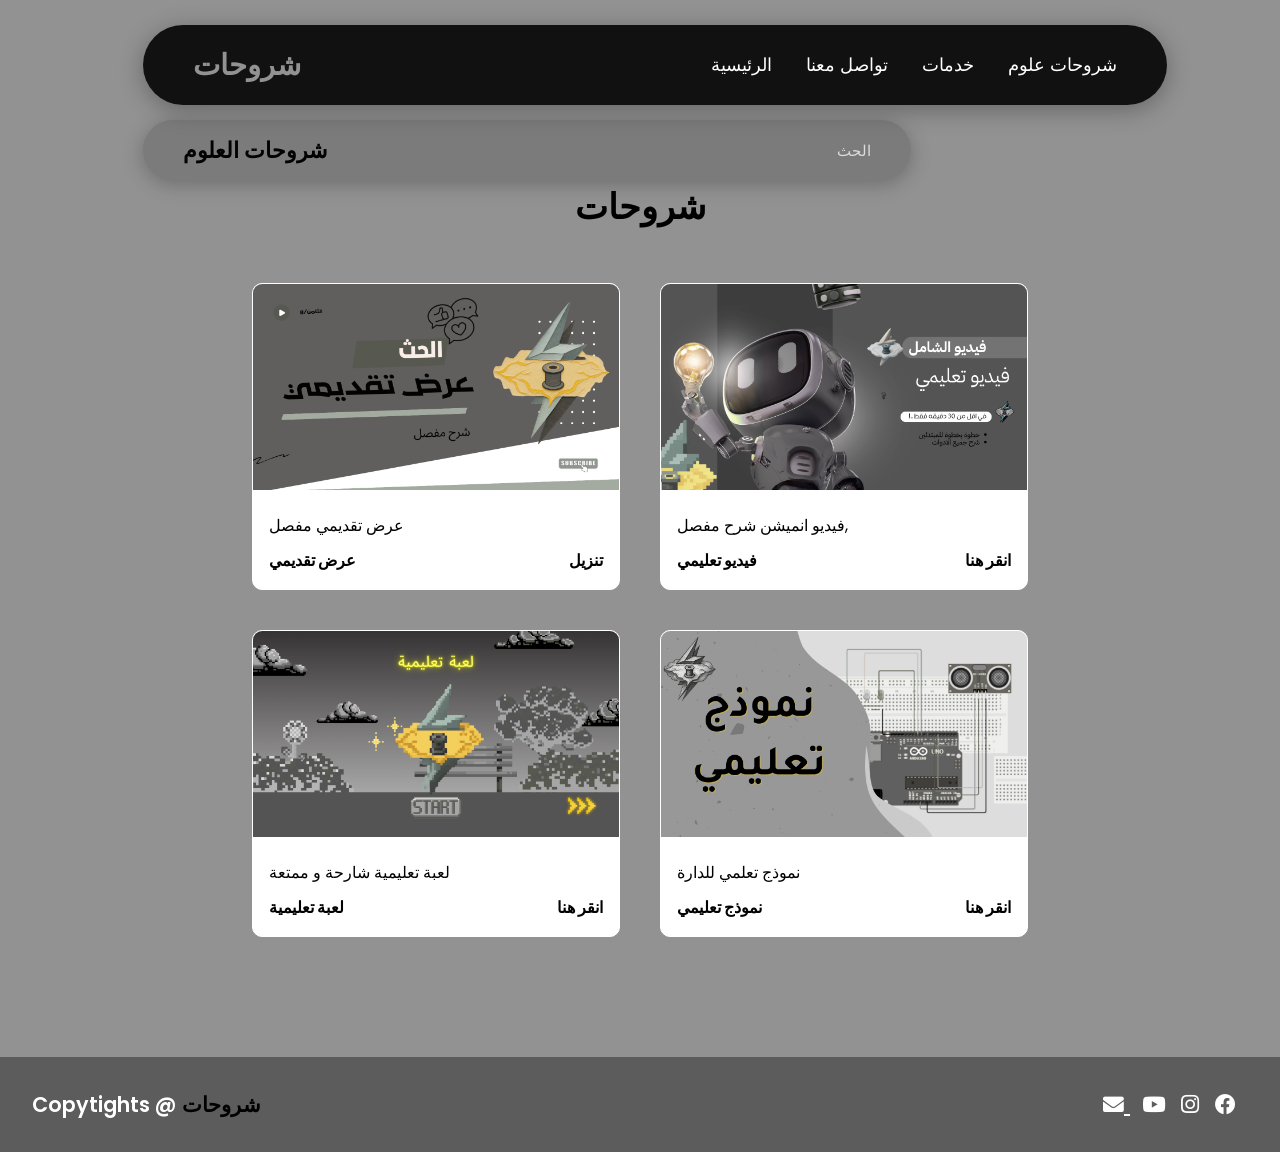
==== شروحات الحث.html @ 0b9f8df2 "8grade" ====
<!DOCTYPE html>
<html lang="en">
<head>
    <meta charset="UTF-8">
<meta http-equiv="X-UA-Compatible" content="IE=edge">
<meta name="viewport" content="width=device-width, initial-scale=1.0">
<link rel="stylesheet" href="https://cdnjs.cloudflare.com/ajax/libs/font-awesome/5.15.4/css/all.min.css">
<link rel="stylesheet" href="style.css">
<title>الحث</title>
</head>
<body>

    <header class="main-header">
       <a href="index.html" class="logo">شروحات</a>
       <nav class="navigation">
     
        <a href="PROJECTS.html">شروحات علوم</a>
        <a href="SERVE.HTML">خدمات</a>
        <a href="k.html">تواصل معنا</a>
         <a href="index.html">الرئيسية</a>
        </nav>
        <div class="burger-menu" id="burger-menu">
            <span></span>
            <span></span>
            <span></span>
        </div>
    </header>

        <header class="sub-header">
       <a href="PROJECTS.html" class="logo">شروحات العلوم</a>
       <nav class="navigation">
     
     
         <a href="شروحات الحث.html">الحث</a>
        </nav>
        <div class="burger-menu sub-burger" id="sub-burger-menu">
            <span></span>
            <span></span>
            <span></span>
        </div>
    </header>



    <section class="projects" id="projects">
    <h2 class="title">شروحات</h2>
    <div class="content">
        <div class="project-card">
            <div class="project-image">
                <img src="images/خ.png"/>


            </div>
            <div class="project-info">
                <p class="project-category">عرض تقديمي مفصل </p>
                <strong class="project-title">
                    <span>عرض تقديمي</span>
                    <a href="c:\Users\Essam\OneDrive\Desktop\المحثات الكهربائية في الدارات_ التوالي والتوازي.pptx" class="more-details">تنزيل</a>

                </strong>

            </div>


        </div>
         <div class="project-card">
            <div class="project-image">
                <img src="images/ه.png"/>


            </div>
            <div class="project-info">
                <p class="project-category">فيديو انميشن 
                    شرح مفصل,
                </p>
                <strong class="project-title">
                    <span>فيديو تعليمي</span>
                    <a href="#" class="more-details">انقر هنا</a>

                </strong>

            </div>


        </div>
        <div class="project-card">
            <div class="project-image">
                <img src="images/ع.png"/>


            </div>
            <div class="project-info">
                <p class="project-category">لعبة تعليمية شارحة و ممتعة</p>
                <strong class="project-title">
                    <span>لعبة تعليمية</span>
                    <a href="https://phet.colorado.edu/sims/html/circuit-construction-kit-ac/latest/circuit-construction-kit-ac_all.html?locale=ar_SA" class="more-details">انقر هنا</a>

                </strong>

            </div>


        </div>
        <div class="project-card">
            <div class="project-image">
                <img src="images/ت.png"/>


            </div>
            <div class="project-info">
                <p class="project-category">نموذج تعلمي للدارة</p>
                <strong class="project-title">
                    <span>نموذج تعليمي</span>
                    <a href="https://wokwi.com/projects/457749333641877505" class="more-details">انقر هنا</a>

                </strong>

            </div>


        </div>
        

    </section>

        <footer class="footer">
    <p class="footer-title">Copytights @ <span>شروحات</span></p>
    <div class="socialicon">
        <a href="https://mail.google.com/mail/?view=cm&fs=1&to=aloloomaloloom12@gmail.com" target="_blank">
    <i class="fas fa-envelope"></i>
</a>

        <a href="http://www.youtube.com/@AloloomAloloom"><i class="fab fa-youtube"></i></a>
        <a href="https://www.instagram.com/aloloomaloloom12/?hl=en"><i class="fab fa-instagram"></i></a>
        <a href="https://www.facebook.com/profile.php?id=61588192769594"><i class="fab fa-facebook"></i></a>
    </div>

</footer>
    
<script src="images/يز.js"></script>
</body>
</html>
---- style.css ----
@import url('https://fonts.googleapis.com/css2?family=Poppins:wght@100;200;300;400;500;600;700;800;900&display=swap');



*{
   font-family: 'Poppins', sans-serif;
  margin: 0;
  padding: 0;
box-sizing: border-box;
scroll-behavior: smooth;

}


  


.main-header{
    background-color: #111111;
    width: 80%;
    height: 80px;
    position: fixed;
    z-index: 999;
    display: flex;
    justify-content: space-between;
    align-items: center;
    padding: 10px 50px;
    border-radius: 40px;
    left: 10%;
    top: 10px;
    box-shadow: 0 5px 25px rgba(1 1 1 / 30%);
    margin: 15px;
    transition: 0.7s ease;
}

.sub-header{
    background-color: #7c7b7b;
    width: 60%;
    height: 60px;
    position: fixed;
    z-index: 998;
    display: flex;
    justify-content: space-between;
    align-items: center;
    padding: 10px 40px;
    border-radius: 30px;
    left: 10%;
    top: 105px;
    box-shadow: 0 4px 20px rgba(0 0 0 / 25%);
    margin: 15px;
    transition: 0.7s ease;
}

.sub-header .logo{
    font-size: 1.4em;
    color: #020202;
}

.sub-header .navigation a{
    color: #ddd;
    font-size: 0.95em;
    padding-left: 22px;
}

/* Sub-header Burger Menu */
.sub-burger {
    display: none;
    flex-direction: column;
    cursor: pointer;
    padding: 5px;
    background-color: rgba(255, 255, 255, 0.1);
    border-radius: 5px;
    margin-left: 20px;
}

.sub-burger span {
    width: 20px;
    height: 2px;
    background-color: #ffffff;
    margin: 2px 0;
    transition: 0.3s;
    pointer-events: none;
    border-radius: 1px;
}

.sub-burger.active span:nth-child(1) {
    transform: rotate(-45deg) translate(-3px, 4px);
}

.sub-burger.active span:nth-child(2) {
    opacity: 0;
}

.sub-burger.active span:nth-child(3) {
    transform: rotate(45deg) translate(-3px, -4px);
}

.sub-header .navigation.active {
    display: flex;
    flex-direction: column;
    position: absolute;
    top: 60px;
    left: 10%;
    width: 60%;
    background-color: #7c7b7b;
    padding: 15px;
    border-radius: 0 0 30px 30px;
    box-shadow: 0 4px 20px rgba(0, 0, 0, 0.3);
    z-index: 997;
}

.sub-header .navigation.active a {
    padding: 8px 0;
    border-bottom: 1px solid #999;
    text-align: center;
}

.sub-header .navigation.active a:last-child {
    border-bottom: none;
}

@keyframes flyIn {
    from {
        transform: translateX(-100%);
        opacity: 0;
    }
    to {
        transform: translateX(0);
        opacity: 1;
    }
}













.logo{
    text-decoration: none;
      color: #929292;
      text-transform: uppercase;
      font-weight: 700;
      font-size: 1.8em;
}

.navigation a{
   color: #ffffff;
   text-decoration: none;
   font-size: 1.1em;
   font-weight: 500;
   padding-left: 30px;
   
}

.navigation a:hover{
    color: #928888;
}

/* Burger Menu Styles */
.burger-menu {
    display: none;
    flex-direction: column;
    cursor: pointer;
    padding: 10px;
    background-color: rgba(255, 255, 255, 0.2);
    border-radius: 5px;
    margin-left: 20px;
    transition: background-color 0.3s ease;
}

.burger-menu:hover {
    background-color: rgba(255, 255, 255, 0.3);
}

.burger-menu span {
    width: 25px;
    height: 3px;
    background-color: #ffffff;
    margin: 3px 0;
    transition: 0.3s;
    border-radius: 2px; /* Add rounded corners */
    pointer-events: none; /* Prevent spans from blocking clicks */
}

.burger-menu.active span:nth-child(1) {
    transform: rotate(-45deg) translate(-5px, 6px);
}

.burger-menu.active span:nth-child(2) {
    opacity: 0;
}

.burger-menu.active span:nth-child(3) {
    transform: rotate(45deg) translate(-5px, -6px);
}

.navigation.active {
    display: flex;
    flex-direction: column;
    position: absolute;
    top: 90px; /* Adjusted to align with bottom of header (10px top + 80px height) */
    left: 10%; /* Align with header left position */
    width: 80%; /* Match header width */
    background-color: #111111;
    padding: 20px;
    border-radius: 0 0 40px 40px; /* Match header border radius */
    box-shadow: 0 5px 25px rgba(1, 1, 1, 0.3);
    z-index: 998; /* Below header but above other content */
}

.navigation.active a {
    padding: 10px 0;
    border-bottom: 1px solid #333;
}

.navigation.active a:last-child {
    border-bottom: none;
}



section{
    padding: 180px 200px 100px;
    
}

.main{
    background-color: #3d3d3f;
    width: 100%;
    min-height: 100vh;
    display: flex;
    align-items: center;
    background: url(images/ن.png ) no-repeat;
    background-size: cover;
    background-position: center;
    background-attachment: fixed;
}

.main h2{
    color: #fff;
    font-size: 1.4em;
    font-weight: 500;
}

.main h2 span{
    display: inline-block;
    margin-top: 10px;
    color: #000000;
    font-size: 3em;
    font-weight: 600;
    animation: flyIn 2s ease-in-out;
}

.main h3{
    color: #fff;
    font-size: 2em;
    font-weight: 700;
    letter-spacing: 1px;
    margin-top: 10px;
    margin-bottom: 30px;
}

.main-btn{
    color: #fff;
    background-color: #a1a2a3;
    text-decoration: none;
    font-size: 1.1em;
    font-weight: 600;
    display: inline-block;
    padding: 0.9375em 2.1875em;
    letter-spacing: 1px;
    border-radius: 15px;
    margin-bottom: 40px;
    transition: 0.7s ease;

}

.main-btn:hover{
    background-color: #444444;
    transform: scale(1.1);
}

.socialicon a{
    color: #fff;
    font-size: 1.7em;
    padding-right: 30px;
    
}

.title{
    display:flex;
    justify-content: center;
    color: #000000;
    font-size: 2.2em;
    font-weight: 800;
    margin-bottom: 30px;
}

.content{
    display: flex;
    justify-content: center;
    flex-direction: row;
    flex-wrap: wrap;
}

.card{
    background-color: #fff;
    width: 21.25em;
    box-shadow: 0 5px 25px rgba(1 1 1 / 15%);
    border-radius: 10px;
    padding: 25px;
    margin: 15px;
    transition: 0.7s ease;
}

.card:hover{
    transform: scale(1.1);
}

.icon{
    color: #444;
    font-size: 8em;
    text-align: center;
}

.info {
    text-align: center;

}

.info h3{
    color: #000000;
    font-size: 1.2em;
    font-weight: 700;
    margin: 10px;
}

.projects{
    background-color: #929292;
}

.projects .content{
    margin-top: 30px;

}

.project-card {
    background-color: #fff;
    border: 1px solid #fff;
    min-height: 14em;
    width: 23em;
    overflow: hidden;
    border-radius: 10px;
    margin: 20px;
    transition: 0.7s ease;
}

.project-card:hover{
    transform: scale(1.1);
   
}

.project-card:hover .project-image{
    opacity: 0.9;
}

.project-image img{
    width: 100%
    
}

.project-info{
    padding: 1em;
}

.project-category{
    font-size: 0.8 em;
    color: #000;
}

.project-title{
    display: flex;
    justify-content: space-between;
    text-transform: uppercase;
    font-weight: 800;
    margin-top: 10px;

}

.more-details{
    text-decoration: none;
    color: #000;

}

.more-details:hover{
    color: #5c5c5c;
}

.contact .icon{
    font-size: 4.5em;
}

.contact .info h3{
    color: #000000;
}

.contact .info p{
    font-size: 1.5em;
}

.footer{
    background-color: #5c5c5c;
    color: #fff;
    padding: 2em;
    display: flex;
    justify-content: space-between;
}

.footer-title{
    font-size: 1.3em;
    font-weight: 600;
}

.footer-title span{
    color: #000000;
}

.footer .socialicon a{
    
    font-size: 1.3em;
    padding: 0 12px 0 0;
    
}

@media (max-width:1023px){
    header{
        padding: 12px 20px;
    }

    .navigation a{
        padding-left: 10px;
        
    }

    .title{
        font-size: 1.8em;
    }

    section{
        padding: 80px 20px;
    }

    .main-content h2{
        font-size: 1em;
    }

    .main-content h3{
        font-size: 1.6em;
    }

    .content{
        flex-direction: column;
        align-items: center;
    }
}

@media (max-width:1024px){
    .navigation {
        display: none;
    }
    
    .burger-menu {
        display: flex;
    }

    /* Sub-header mobile styles */
    .sub-header .navigation {
        display: none;
    }
    
    .sub-burger {
        display: flex;
    }
}

@media (max-width:641px){
    body{
        font-size: 12px;
    }

    .main-content h2{
        font-size: 0.8em;
    }

    .main-content h3{
        font-size: 1.4em;
    }

}

@media (max-width:300px){
    body{
        font-size: 10px;
    }

    
}

/* Login Button */
.login-btn {
    background-color: #ff6b6b;
    color: #fff;
    border: none;
    padding: 0.7em 1.5em;
    font-size: 1em;
    font-weight: 600;
    border-radius: 25px;
    cursor: pointer;
    transition: 0.3s ease;
    margin-left: 20px;
}

.login-btn:hover {
    background-color: #ff5252;
    transform: scale(1.05);
    box-shadow: 0 5px 15px rgba(255, 107, 107, 0.4);
}

/* Modal Styles */
.modal {
    display: none;
    position: fixed;
    z-index: 2000;
    left: 0;
    top: 0;
    width: 100%;
    height: 100%;
    background-color: rgba(0, 0, 0, 0.6);
    animation: fadeIn 0.3s ease;
}

@keyframes fadeIn {
    from {
        opacity: 0;
    }
    to {
        opacity: 1;
    }
}

.modal-content {
    background-color: #fff;
    margin: 5% auto;
    padding: 40px;
    border-radius: 15px;
    width: 90%;
    max-width: 400px;
    box-shadow: 0 10px 40px rgba(0, 0, 0, 0.3);
    animation: slideIn 0.3s ease;
}

@keyframes slideIn {
    from {
        transform: translateY(-50px);
        opacity: 0;
    }
    to {
        transform: translateY(0);
        opacity: 1;
    }
}

.close {
    color: #aaa;
    float: right;
    font-size: 28px;
    font-weight: bold;
    cursor: pointer;
    transition: 0.3s ease;
}

.close:hover {
    color: #000;
}

.modal-content h2 {
    color: #111111;
    margin-bottom: 25px;
    text-align: center;
    font-size: 1.8em;
    font-weight: 700;
}

.form-group {
    margin-bottom: 20px;
}

.form-group label {
    display: block;
    color: #333;
    font-weight: 600;
    margin-bottom: 8px;
    font-size: 0.95em;
}

.form-group input[type="email"],
.form-group input[type="password"] {
    width: 100%;
    padding: 12px;
    border: 2px solid #ddd;
    border-radius: 8px;
    font-size: 1em;
    transition: 0.3s ease;
    box-sizing: border-box;
}

.form-group input[type="email"]:focus,
.form-group input[type="password"]:focus {
    outline: none;
    border-color: #ff6b6b;
    box-shadow: 0 0 8px rgba(255, 107, 107, 0.2);
}

.form-group.checkbox {
    display: flex;
    align-items: center;
    margin-bottom: 25px;
}

.form-group.checkbox input[type="checkbox"] {
    margin-right: 8px;
    width: 18px;
    height: 18px;
    cursor: pointer;
}

.form-group.checkbox label {
    margin: 0;
    font-weight: 500;
    cursor: pointer;
}

.submit-btn {
    width: 100%;
    padding: 12px;
    background-color: #ff6b6b;
    color: #fff;
    border: none;
    border-radius: 8px;
    font-size: 1.1em;
    font-weight: 700;
    cursor: pointer;
    transition: 0.3s ease;
    margin-bottom: 15px;
}

.submit-btn:hover {
    background-color: #ff5252;
    transform: translateY(-2px);
    box-shadow: 0 5px 20px rgba(255, 107, 107, 0.4);
}

.signup-link {
    text-align: center;
    color: #666;
    font-size: 0.95em;
}

.signup-link a {
    color: #ff6b6b;
    text-decoration: none;
    font-weight: 600;
    transition: 0.3s ease;
}

.signup-link a:hover {
    color: #ff5252;
    text-decoration: underline;
}

/* Login / Register modal styles */
.auth-header {
    display: flex;
    justify-content: center;
    gap: 1rem;
    margin-bottom: 25px;
}

.tab-btn {
    border: none;
    background: #ddd;
    color: #333;
    padding: 12px 20px;
    border-radius: 999px;
    cursor: pointer;
    font-weight: 700;
    transition: 0.3s ease;
}

.tab-btn.active {
    background: #ff6b6b;
    color: #fff;
}

.auth-body {
    display: flex;
    flex-direction: column;
}

.auth-form {
    display: none;
}

.auth-form.active {
    display: block;
}

.auth-form .form-group {
    margin-bottom: 18px;
}

.auth-form .submit-btn {
    margin-top: 10px;
}

/* User Profile Styles */
.user-profile {
    display: flex;
    align-items: center;
    gap: 15px;
    background: rgba(255, 107, 107, 0.1);
    padding: 8px 15px;
    border-radius: 25px;
    border: 1px solid #ff6b6b;
}

.user-name {
    color: #fff;
    font-weight: 600;
    font-size: 0.95em;
}

.logout-btn {
    background: #ff6b6b;
    color: #fff;
    border: none;
    padding: 6px 15px;
    border-radius: 20px;
    cursor: pointer;
    font-weight: 600;
    font-size: 0.9em;
    transition: 0.3s ease;
}

.logout-btn:hover {
    background: #ff5252;
    transform: scale(1.05);
}
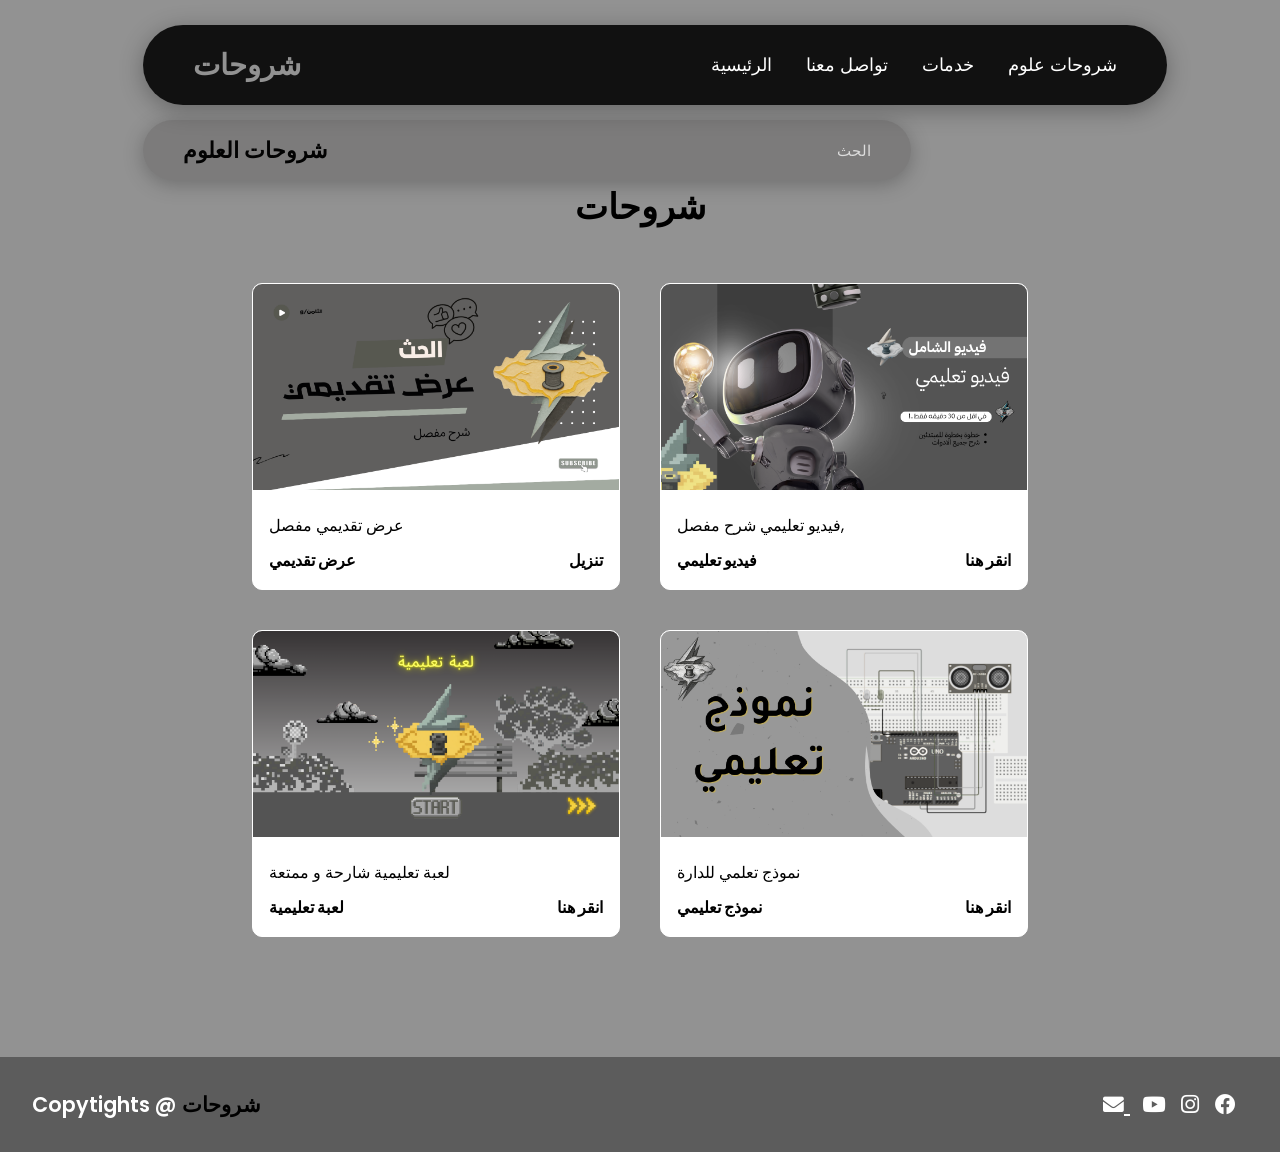
==== commit fdcd510e: "Fix HTML encoding issues in شروحات الحث.html" ====
--- a/شروحات الحث.html
+++ b/شروحات الحث.html
@@ -70,12 +70,12 @@
 
             </div>
             <div class="project-info">
-                <p class="project-category">فيديو انميشن 
+                <p class="project-category">فيديو تعليمي
                     شرح مفصل,
                 </p>
                 <strong class="project-title">
                     <span>فيديو تعليمي</span>
-                    <a href="#" class="more-details">انقر هنا</a>
+                    <a href="https://www.canva.com/design/DAHIHPjrpfc/yA-eC0_Gvm2HEQTQmOiG2w/watch?utm_content=DAHIHPjrpfc&utm_campaign=designshare&utm_medium=link2&utm_source=uniquelinks&utlId=h068ac9d406" class="more-details">انقر هنا</a>
 
                 </strong>
 
@@ -139,4 +139,4 @@
     
 <script src="images/يز.js"></script>
 </body>
-</html>+</html>
